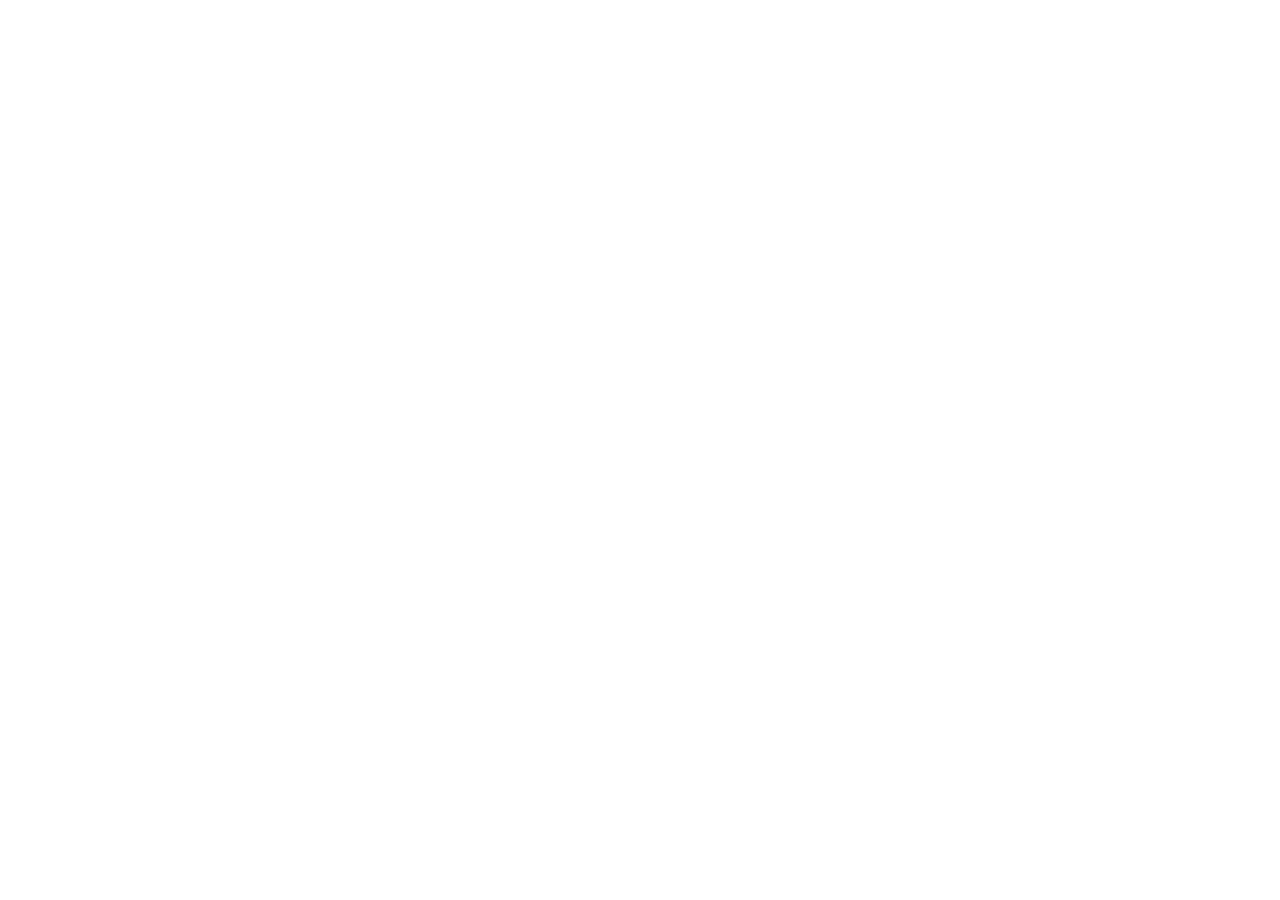
==== products.html @ 9f70f0d2 "chore: Initial project setup" ====
<!doctype html>
<html lang="en">
  <head>
    <meta charset="UTF-8" />
    <meta name="viewport" content="width=device-width, initial-scale=1.0" />
    <title>Document</title>
  </head>
  <body></body>
</html>
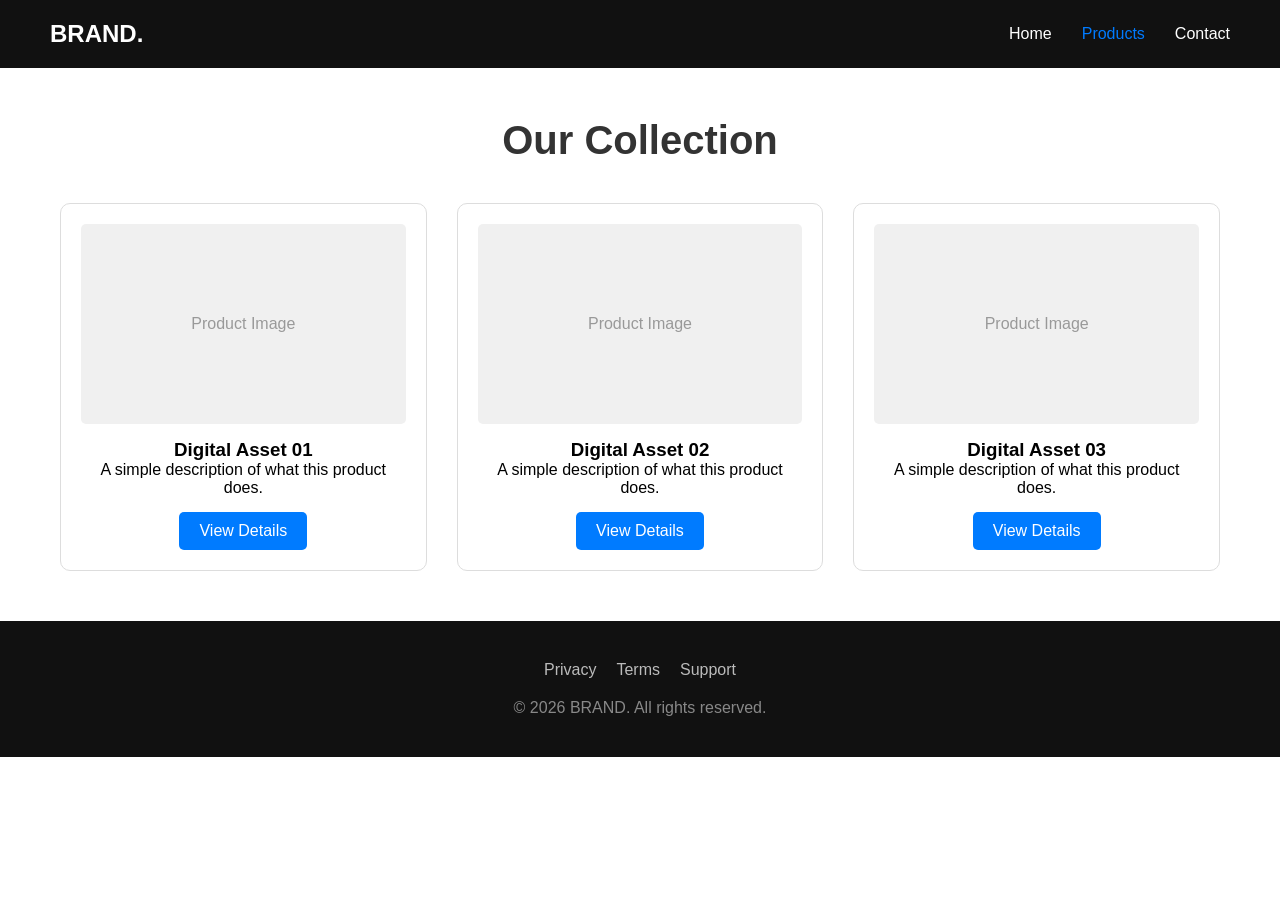
==== commit 9fca83ae: "feat:added products page" ====
--- a/products.html
+++ b/products.html
@@ -3,7 +3,165 @@
   <head>
     <meta charset="UTF-8" />
     <meta name="viewport" content="width=device-width, initial-scale=1.0" />
-    <title>Document</title>
+    <title>Our Products | BRAND.</title>
+    <style>
+      /* Reusing your core styles */
+      * {
+        margin: 0;
+        padding: 0;
+        box-sizing: border-box;
+        font-family: "Segoe UI", Tahoma, Geneva, Verdana, sans-serif;
+      }
+
+      nav {
+        position: sticky; /* Changed to sticky so it stays at top on scroll */
+        top: 0;
+        width: 100%;
+        display: flex;
+        justify-content: space-between;
+        align-items: center;
+        padding: 20px 50px;
+        z-index: 1000;
+        background: #111; /* Solid background for product page readability */
+      }
+
+      .logo {
+        color: white;
+        font-size: 1.5rem;
+        font-weight: bold;
+        text-decoration: none;
+      }
+      .nav-links {
+        list-style: none;
+        display: flex;
+        gap: 30px;
+      }
+      .nav-links a {
+        color: white;
+        text-decoration: none;
+        transition: 0.3s;
+      }
+      .nav-links a:hover {
+        color: #007bff;
+      }
+
+      /* --- Product Section --- */
+      .container {
+        max-width: 1200px;
+        margin: 50px auto;
+        padding: 0 20px;
+      }
+
+      h2 {
+        text-align: center;
+        margin-bottom: 40px;
+        font-size: 2.5rem;
+        color: #333;
+      }
+
+      .product-grid {
+        display: grid;
+        grid-template-columns: repeat(auto-fit, minmax(250px, 1fr));
+        gap: 30px;
+      }
+
+      .product-card {
+        border: 1px solid #ddd;
+        padding: 20px;
+        border-radius: 10px;
+        text-align: center;
+        transition: transform 0.3s;
+      }
+
+      .product-card:hover {
+        transform: translateY(-5px);
+        box-shadow: 0 10px 20px rgba(0, 0, 0, 0.1);
+      }
+
+      .product-image {
+        width: 100%;
+        height: 200px;
+        background: #f0f0f0;
+        margin-bottom: 15px;
+        border-radius: 5px;
+        display: flex;
+        align-items: center;
+        justify-content: center;
+        color: #999;
+      }
+
+      .btn-buy {
+        display: inline-block;
+        margin-top: 15px;
+        padding: 10px 20px;
+        background: #007bff;
+        color: white;
+        text-decoration: none;
+        border-radius: 5px;
+      }
+
+      /* Footer Reused */
+      footer {
+        background-color: #111;
+        color: #888;
+        padding: 40px 20px;
+        text-align: center;
+        margin-top: 50px;
+      }
+      .footer-links {
+        list-style: none;
+        display: flex;
+        justify-content: center;
+        gap: 20px;
+        margin-bottom: 20px;
+      }
+      .footer-links a {
+        color: #bbb;
+        text-decoration: none;
+      }
+    </style>
   </head>
-  <body></body>
+  <body>
+    <nav>
+      <a href="index.html" class="logo">BRAND.</a>
+      <ul class="nav-links">
+        <li><a href="index.html">Home</a></li>
+        <li><a href="product.html" style="color: #007bff">Products</a></li>
+        <li><a href="#">Contact</a></li>
+      </ul>
+    </nav>
+
+    <div class="container">
+      <h2>Our Collection</h2>
+      <div class="product-grid">
+        <div class="product-card">
+          <div class="product-image">Product Image</div>
+          <h3>Digital Asset 01</h3>
+          <p>A simple description of what this product does.</p>
+          <a href="#" class="btn-buy">View Details</a>
+        </div>
+        <div class="product-card">
+          <div class="product-image">Product Image</div>
+          <h3>Digital Asset 02</h3>
+          <p>A simple description of what this product does.</p>
+          <a href="#" class="btn-buy">View Details</a>
+        </div>
+        <div class="product-card">
+          <div class="product-image">Product Image</div>
+          <h3>Digital Asset 03</h3>
+          <p>A simple description of what this product does.</p>
+          <a href="#" class="btn-buy">View Details</a>
+        </div>
+      </div>
+    </div>
+
+    <footer>
+      <ul class="footer-links">
+        <li><a href="#">Privacy</a></li>
+        <li><a href="#">Terms</a></li>
+        <li><a href="#">Support</a></li>
+      </ul>
+      <div class="copyright">&copy; 2026 BRAND. All rights reserved.</div>
+    </footer>
+  </body>
 </html>
